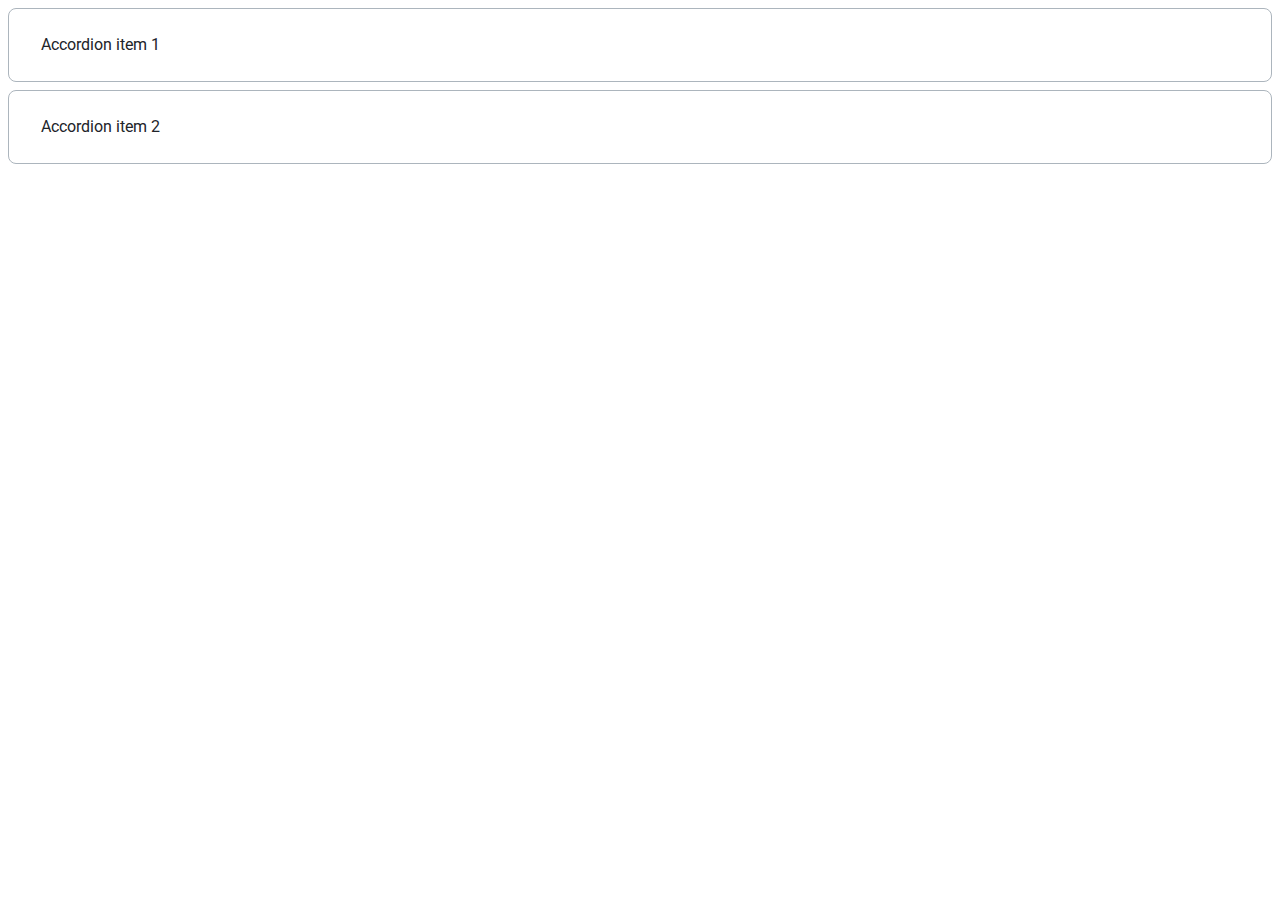
==== 03-lection1/02-accordion/index.html @ db12619a "Added teacher solution for task: Аккордеон" ====
<!DOCTYPE html>
<!-- Страница с аккордеоном -->
<html lang="ru">
    <head>
        <link rel="stylesheet" href="../../assets/css/main.css">
        <link rel="stylesheet" href="./accordion.css">
    </head>
    <body>
        <div class="accordion">
            <details class="accordion__item">
                <summary class="accordion__summary">
                    Accordion item 1
                </summary>
                <div class="accordion__content">
                    <p class="accordion__text">
                        Amet minim mollit non deserunt ullamco est sit aliqua dolor do amet sint.
                        Velit officia consequat duis enim velit mollit.
                        Exercitation veniam consequat sunt nostrud amet.
                    </p>
                </div>
            </details>
            <details class="accordion__item">
                <summary class="accordion__summary">
                    Accordion item 2
                </summary>
                <div class="accordion__content">
                    <p class="accordion__text">
                        Amet minim mollit non deserunt ullamco est sit aliqua dolor do amet sint.
                        Velit officia consequat duis enim velit mollit.
                        Exercitation veniam consequat sunt nostrud amet.
                    </p>
                </div>
            </details>
        </div>
    </body>
</html>
---- assets/css/main.css ----
@import '../fonts/fonts.css';
@import '../../components/header/header.css';
@import '../../components/main/main.css';
@import '../../components/footer/footer.css';
@import '../../components/page/page.css';
@import '../../components/card/card.css';
@import '../../components/container/container.css';

:root {
  --white: #ffffff;
  --black: #212429;
  --pink: #f784ad;
  --purple: #7048e8;
  --blue: #374fc7;
  --red: #f03d3e;
  --grey-1: #f8f9fa;
  --grey-2: #dde2e5;
  --grey-3: #acb5bd;
  --grey-4: #495057;

  --active-link: #d84910;

  --error: var(--red);
  --success: var(--blue);

  --primary: var(--blue);
  --secondary: var(--purple);
}

html,
body {
  height: 100%;
}

body {
  font-family: 'Roboto', sans-serif;
  /* font-family: 'Inter'; */
}
---- 03-lection1/02-accordion/accordion.css ----
/* Стилизация аккордеона */

.accordion {}

.accordion__item {
    border: 1px solid #ACB5BD;
    box-sizing: border-box;
    border-radius: 8px;

    margin-bottom: 8px;
}

.accordion__item:last-child {
    margin-bottom: 0;
}

.accordion__summary {
    display: block;
    /* padding, а не margin, так как хотим, чтобы область оставалась кликабельной */
    padding: 24px 32px;
    cursor: pointer;
    outline: none;

    font-size: 16px;
    line-height: 24px;
    color: #212429;
}

.accordion__item[open] .accordion__summary {
    padding-bottom: 16px;
}

.accordion__summary::-webkit-details-marker {
    display: none;
}

.accordion__content {
    padding: 0 32px 32px;
}

.accordion__text {
    margin: 0;

    font-size: 16px;
    line-height: 24px;
    color: #495057;
}
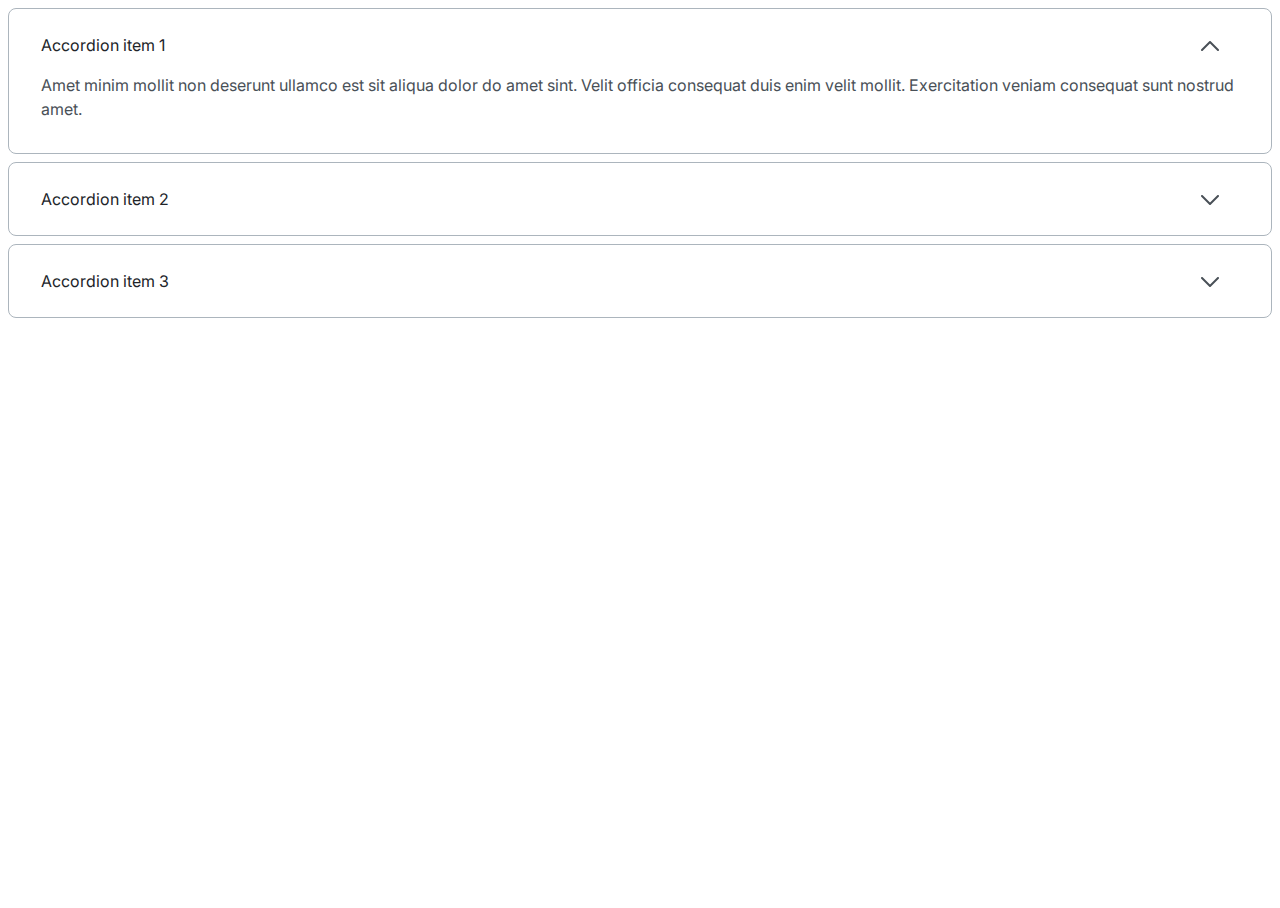
==== commit 6ae80d80: "Merge pull request #6 from MarineMi/03-accordion" ====
--- a/03-lection1/02-accordion/index.html
+++ b/03-lection1/02-accordion/index.html
@@ -1,36 +1,35 @@
 <!DOCTYPE html>
 <!-- Страница с аккордеоном -->
 <html lang="ru">
-    <head>
-        <link rel="stylesheet" href="../../assets/css/main.css">
-        <link rel="stylesheet" href="./accordion.css">
-    </head>
-    <body>
-        <div class="accordion">
-            <details class="accordion__item">
-                <summary class="accordion__summary">
-                    Accordion item 1
-                </summary>
-                <div class="accordion__content">
-                    <p class="accordion__text">
-                        Amet minim mollit non deserunt ullamco est sit aliqua dolor do amet sint.
-                        Velit officia consequat duis enim velit mollit.
-                        Exercitation veniam consequat sunt nostrud amet.
-                    </p>
-                </div>
-            </details>
-            <details class="accordion__item">
-                <summary class="accordion__summary">
-                    Accordion item 2
-                </summary>
-                <div class="accordion__content">
-                    <p class="accordion__text">
-                        Amet minim mollit non deserunt ullamco est sit aliqua dolor do amet sint.
-                        Velit officia consequat duis enim velit mollit.
-                        Exercitation veniam consequat sunt nostrud amet.
-                    </p>
-                </div>
-            </details>
-        </div>
-    </body>
+  <head>
+    <link rel="stylesheet" href="../../assets/css/main.css" />
+    <link rel="stylesheet" href="./accordion.css" />
+  </head>
+  <body>
+    <div class="accordion">
+      <details open class="accordion__item" name="accordion__item">
+        <summary class="accordion__summary">Accordion item 1</summary>
+
+        <p class="accordion__text">
+          Amet minim mollit non deserunt ullamco est sit aliqua dolor do amet
+          sint. Velit officia consequat duis enim velit mollit. Exercitation
+          veniam consequat sunt nostrud amet.
+        </p>
+      </details>
+
+      <details class="accordion__item" name="accordion__item">
+        <summary class="accordion__summary">Accordion item 2</summary>
+        <p class="accordion__text">
+          Amet minim mollit non deserunt ullamco est sit aliqua dolor do amet
+          sint. Velit officia consequat duis enim velit mollit. Exercitation
+          veniam consequat sunt nostrud amet.
+        </p>
+      </details>
+
+      <details class="accordion__item" name="accordion__item">
+        <summary class="accordion__summary">Accordion item 3</summary>
+        <p class="accordion__text">Hidden content 3</p>
+      </details>
+    </div>
+  </body>
 </html>
--- a/03-lection1/02-accordion/accordion.css
+++ b/03-lection1/02-accordion/accordion.css
@@ -1,47 +1,50 @@
 /* Стилизация аккордеона */
 
-.accordion {}
-
 .accordion__item {
-    border: 1px solid #ACB5BD;
-    box-sizing: border-box;
-    border-radius: 8px;
-
-    margin-bottom: 8px;
+  border-radius: 8px;
+  border: 1px solid var(--grey-3);
+  background-color: var(--white);
+  padding: 24px 32px;
+  margin-bottom: 8px;
 }
 
 .accordion__item:last-child {
-    margin-bottom: 0;
+  margin-bottom: 0;
 }
 
 .accordion__summary {
-    display: block;
-    /* padding, а не margin, так как хотим, чтобы область оставалась кликабельной */
-    padding: 24px 32px;
-    cursor: pointer;
-    outline: none;
+  /* display: inline; */
+  color: var(--black);
+  font-family: Inter;
+  font-size: 16px;
+  font-weight: 400;
+  line-height: 24px;
 
-    font-size: 16px;
-    line-height: 24px;
-    color: #212429;
+  display: flex;
+  justify-content: space-between;
+
+  list-style: none;
+  &::after {
+    content: url('./Vector_down.svg');
+    padding: 0 20px;
+  }
+  [open] &::after {
+    content: url('./Vector_up.svg');
+  }
 }
 
-.accordion__item[open] .accordion__summary {
-    padding-bottom: 16px;
+.accordion__text {
+  color: var(--grey-4);
+  font-family: Inter;
+  font-size: 16px;
+  font-weight: 400;
+  line-height: 24px;
+
+  margin: 0;
+  padding: 16px 0px 8px;
 }
 
 .accordion__summary::-webkit-details-marker {
-    display: none;
+  /* нестандартный псевдоэлемент Google Chrome */
+  display: none;
 }
-
-.accordion__content {
-    padding: 0 32px 32px;
-}
-
-.accordion__text {
-    margin: 0;
-
-    font-size: 16px;
-    line-height: 24px;
-    color: #495057;
-}
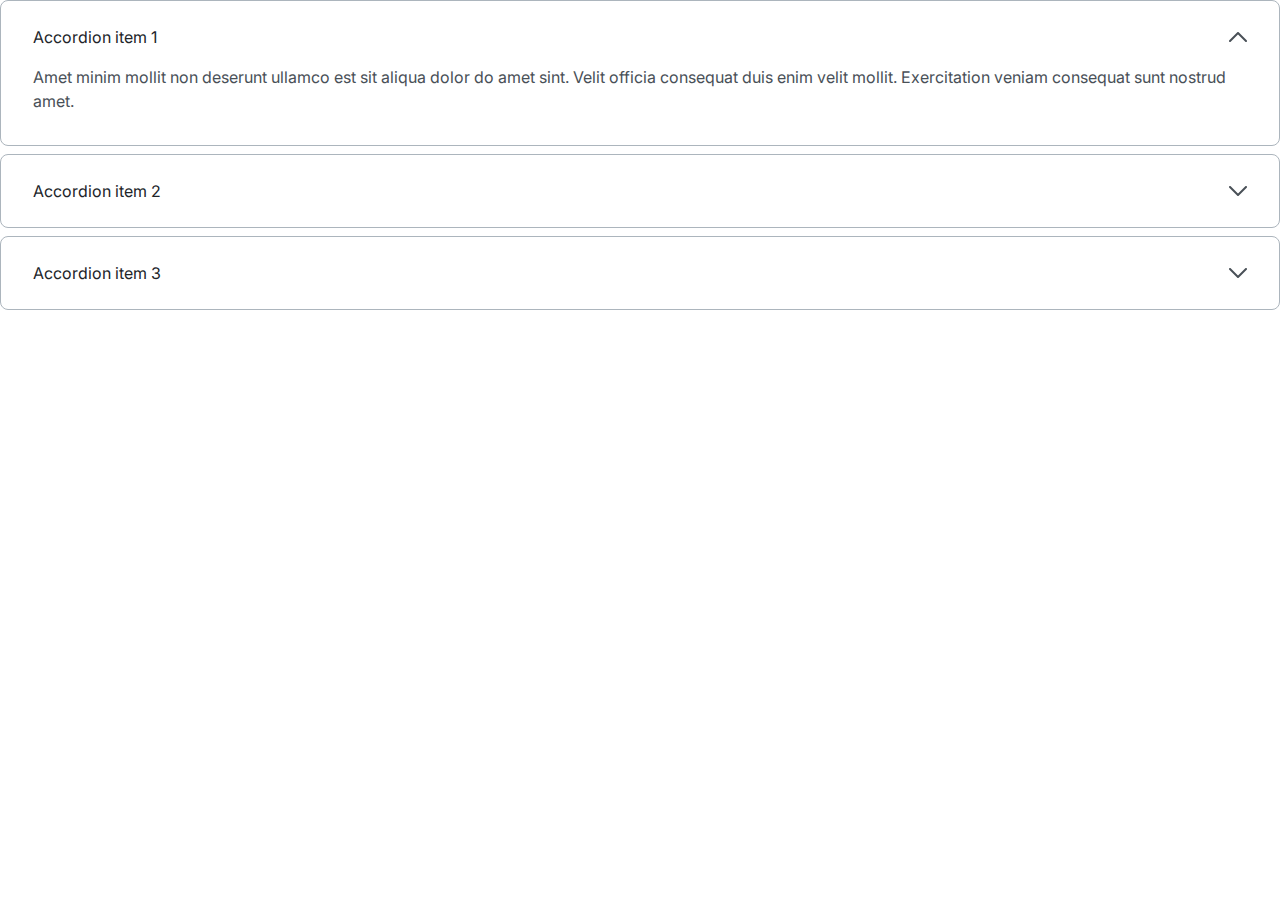
==== commit 901f0473: "06-svg-sprite" ====
--- a/03-lection1/02-accordion/index.html
+++ b/03-lection1/02-accordion/index.html
@@ -1,14 +1,23 @@
 <!DOCTYPE html>
 <!-- Страница с аккордеоном -->
 <html lang="ru">
+
   <head>
     <link rel="stylesheet" href="../../assets/css/main.css" />
     <link rel="stylesheet" href="./accordion.css" />
   </head>
+
   <body>
     <div class="accordion">
       <details open class="accordion__item" name="accordion__item">
-        <summary class="accordion__summary">Accordion item 1</summary>
+        <summary class="accordion__summary">
+          <h4 class="accordion__title">Accordion item 1</h4>
+
+          <svg class="accordion__icon">
+            <use class="accordion__icon_arrow-up" href="../../assets/images/sprite.svg#icon-arrow-up"></use>
+            <use class="accordion__icon_arrow-down" href="../../assets/images/sprite.svg#icon-arrow-down"></use>
+          </svg>
+        </summary>
 
         <p class="accordion__text">
           Amet minim mollit non deserunt ullamco est sit aliqua dolor do amet
@@ -18,7 +27,15 @@
       </details>
 
       <details class="accordion__item" name="accordion__item">
-        <summary class="accordion__summary">Accordion item 2</summary>
+        <summary class="accordion__summary">
+          <h4 class="accordion__title">Accordion item 2</h4>
+
+          <svg class="accordion__icon">
+            <use class="accordion__icon_arrow-up" href="../../assets/images/sprite.svg#icon-arrow-up"></use>
+            <use class="accordion__icon_arrow-down" href="../../assets/images/sprite.svg#icon-arrow-down"></use>
+          </svg>
+        </summary>
+
         <p class="accordion__text">
           Amet minim mollit non deserunt ullamco est sit aliqua dolor do amet
           sint. Velit officia consequat duis enim velit mollit. Exercitation
@@ -27,9 +44,18 @@
       </details>
 
       <details class="accordion__item" name="accordion__item">
-        <summary class="accordion__summary">Accordion item 3</summary>
+        <summary class="accordion__summary">
+          <h4 class="accordion__title">Accordion item 3</h4>
+
+          <svg class="accordion__icon">
+            <use class="accordion__icon_arrow-up" href="../../assets/images/sprite.svg#icon-arrow-up"></use>
+            <use class="accordion__icon_arrow-down" href="../../assets/images/sprite.svg#icon-arrow-down"></use>
+          </svg>
+        </summary>
+        
         <p class="accordion__text">Hidden content 3</p>
       </details>
     </div>
   </body>
+
 </html>
--- a/assets/css/main.css
+++ b/assets/css/main.css
@@ -1,10 +1,14 @@
 @import '../fonts/fonts.css';
+@import '../css/modern-normalize.css';
 @import '../../components/header/header.css';
 @import '../../components/main/main.css';
 @import '../../components/footer/footer.css';
 @import '../../components/page/page.css';
 @import '../../components/card/card.css';
 @import '../../components/container/container.css';
+@import '../../components/component/component.css';
+@import '../../components/menu/menu.css';
+@import '../../03-lection1/01-button/button.css';
 
 :root {
   --white: #ffffff;
@@ -12,19 +16,26 @@
   --pink: #f784ad;
   --purple: #7048e8;
   --blue: #374fc7;
+  --tooltip: #4263eb;
   --red: #f03d3e;
   --grey-1: #f8f9fa;
   --grey-2: #dde2e5;
   --grey-3: #acb5bd;
   --grey-4: #495057;
-
-  --active-link: #d84910;
+  --dark-blue: #334D6E;
 
   --error: var(--red);
   --success: var(--blue);
 
   --primary: var(--blue);
   --secondary: var(--purple);
+
+  --active-link: #d84910;
+  --calendar-title: #334d6e;
+  --calendar-day-of-month: #334d6e;
+  --calendar-day-of-week: #90a0b7;
+  --calendar-day_selected: #4263eb;
+  --calendar-day_selected-inner: rgba(160, 177, 245, 0.2);
 }
 
 html,
--- a/03-lection1/02-accordion/accordion.css
+++ b/03-lection1/02-accordion/accordion.css
@@ -13,24 +13,19 @@
 }
 
 .accordion__summary {
-  /* display: inline; */
+  display: flex;
+  justify-content: space-between;
+  align-items: center;
+
+  list-style: none;
+}
+
+.accordion__title {
   color: var(--black);
   font-family: Inter;
   font-size: 16px;
   font-weight: 400;
   line-height: 24px;
-
-  display: flex;
-  justify-content: space-between;
-
-  list-style: none;
-  &::after {
-    content: url('./Vector_down.svg');
-    padding: 0 20px;
-  }
-  [open] &::after {
-    content: url('./Vector_up.svg');
-  }
 }
 
 .accordion__text {
@@ -45,6 +40,21 @@
 }
 
 .accordion__summary::-webkit-details-marker {
-  /* нестандартный псевдоэлемент Google Chrome */
   display: none;
 }
+
+.accordion__icon {
+  width: 18px;
+  height: 10px;
+  color: #495057;
+}
+
+.accordion__item .accordion__icon_arrow-up {
+  display: none;
+}
+.accordion__item[open] .accordion__icon_arrow-up {
+  display: block;
+}
+.accordion__item[open] .accordion__icon_arrow-down {
+  display: none;
+}
